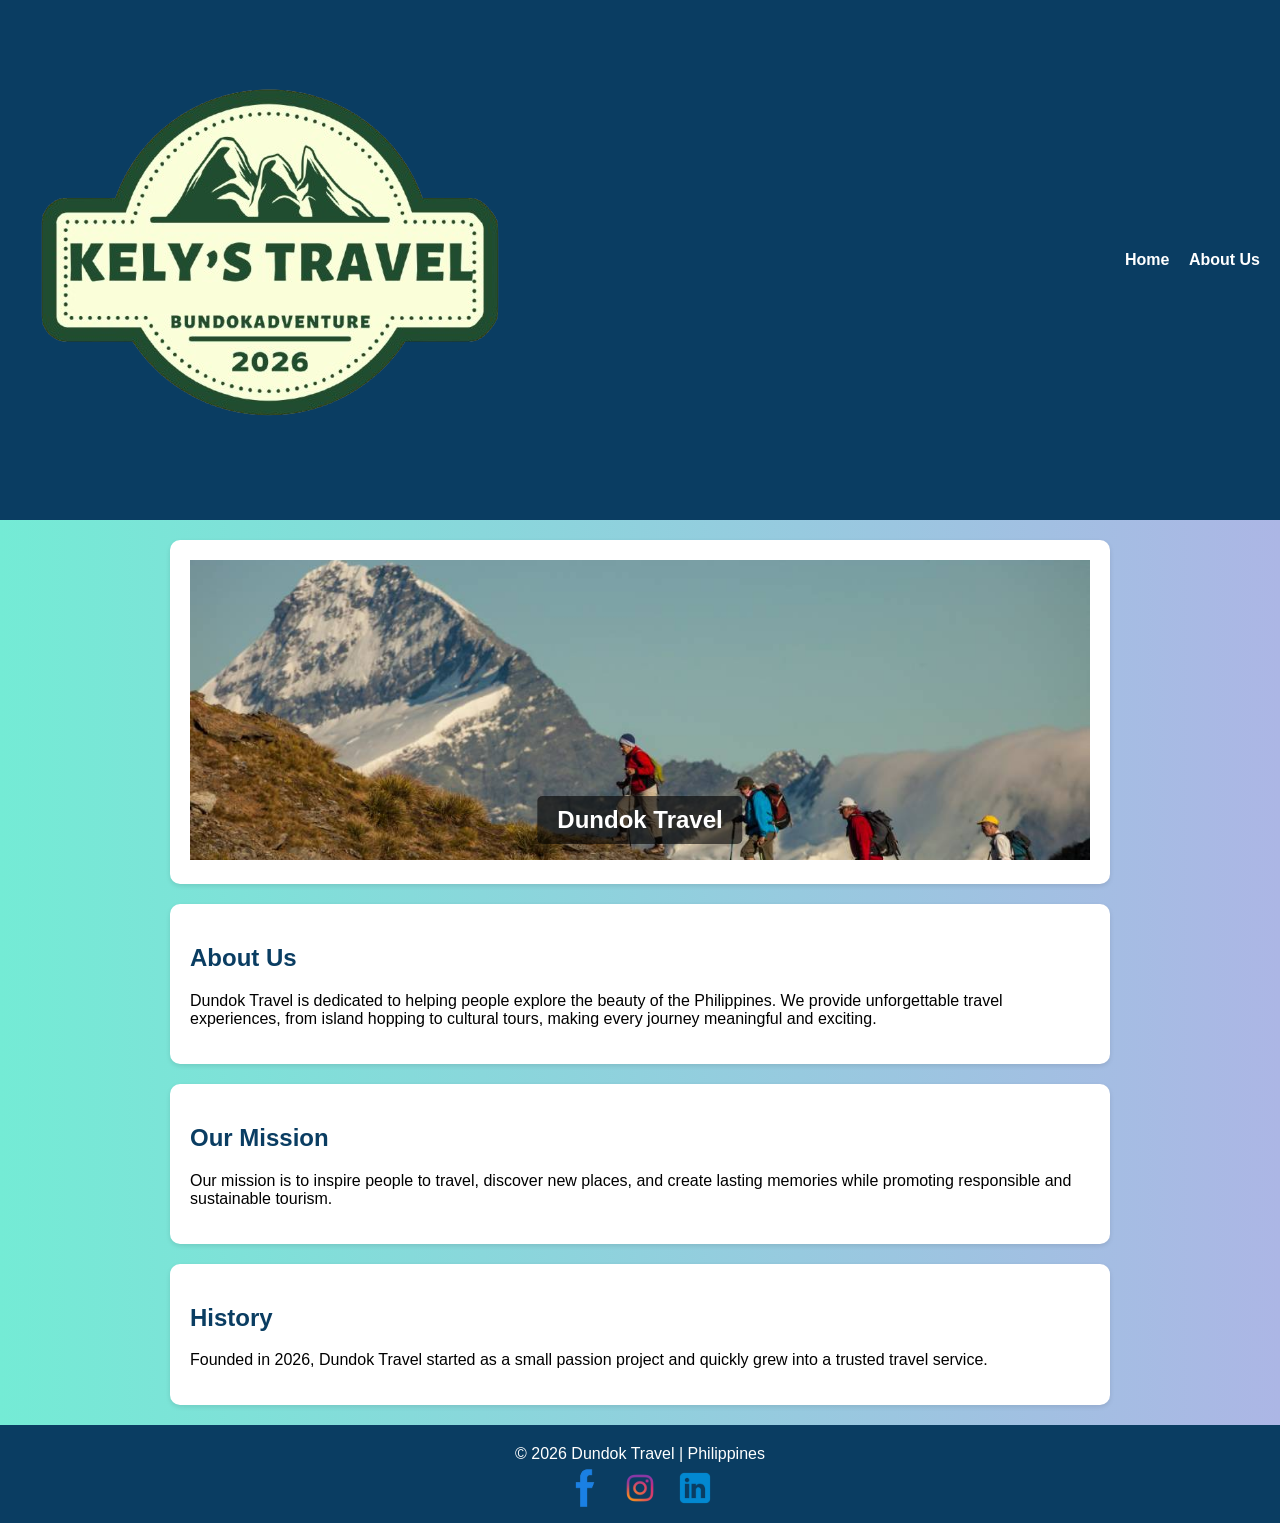
==== wwr/about.html @ b3a4defd "Fix class name for logo image in about.html" ====
<!DOCTYPE html>
<html lang="en">
<head>
    <meta charset="UTF-8">
    <meta name="viewport" content="width=device-width, initial-scale=1.0">
    <title>Dundok Travel</title>
    <link rel="stylesheet" href="styles/rafting.css">
</head>

<body>

<header>
    <img src="Logo.png" alt="Dundok Travel Logo" class="Logo">

    <nav>
        <a href="../index.html">Home</a>
        <a href="#">About Us</a>
    </nav>
</header>

<main>

    <section class="hero">
        <img src="Mountain.jpg" alt="Mountain">
        <h1>Dundok Travel</h1>
    </section>

    <section>
        <h2>About Us</h2>
        <p>
            Dundok Travel is dedicated to helping people explore the beauty of the Philippines.
            We provide unforgettable travel experiences, from island hopping to cultural tours,
            making every journey meaningful and exciting.
        </p>
    </section>

    <section>
        <h2>Our Mission</h2>
        <p>
            Our mission is to inspire people to travel, discover new places, and create lasting
            memories while promoting responsible and sustainable tourism.
        </p>
    </section>

    <section>
        <h2>History</h2>
        <p>
            Founded in 2026, Dundok Travel started as a small passion project and quickly grew
            into a trusted travel service.
        </p>
    </section>

</main>

<footer>
    <p>© 2026 Dundok Travel | Philippines</p>

    <div class="social">
        <img src="fb.png" alt="Facebook">
        <img src="insta.png" alt="Instagram">
        <img src="linkedIn.png" alt="LinkedIn">
    </div>
</footer>

</body>
</html>
---- wwr/styles/rafting.css ----
body {
    margin: 0;
    font-family: Arial, sans-serif;
    background: linear-gradient(to right, #74ebd5, #acb6e5);
}

/* HEADER */
header {
    display: flex;
    justify-content: space-between;
    align-items: center;
    background-color: #0a3d62;
    padding: 10px 20px;
}

.logo {
    width: 60px;
}

nav a {
    color: white;
    margin-left: 15px;
    text-decoration: none;
    font-weight: bold;
}

/* HERO */
.hero {
    position: relative;
    text-align: center;
}

.hero img {
    width: 100%;
    max-height: 300px;
    object-fit: cover;
}

.hero h1 {
    position: absolute;
    bottom: 20px;
    left: 50%;
    transform: translateX(-50%);
    color: white;
    background: rgba(0,0,0,0.6);
    padding: 10px 20px;
    border-radius: 5px;
}

/* CONTENT SECTIONS */
section {
    background-color: white;
    margin: 20px auto;
    padding: 20px;
    width: 90%;
    max-width: 900px;
    border-radius: 10px;
    box-shadow: 0 2px 5px rgba(0,0,0,0.1);
}

h2 {
    color: #0a3d62;
}

/* FOOTER */
footer {
    background-color: #0a3d62;
    color: white;
    text-align: center;
    padding: 15px;
}

footer p {
    margin: 5px 0;
}

/* SOCIAL ICONS FIX */
.social {
    display: flex;
    justify-content: center;
    gap: 15px;
}

.social img {
    width: 40px;
    height: 40px;
    object-fit: contain;
}
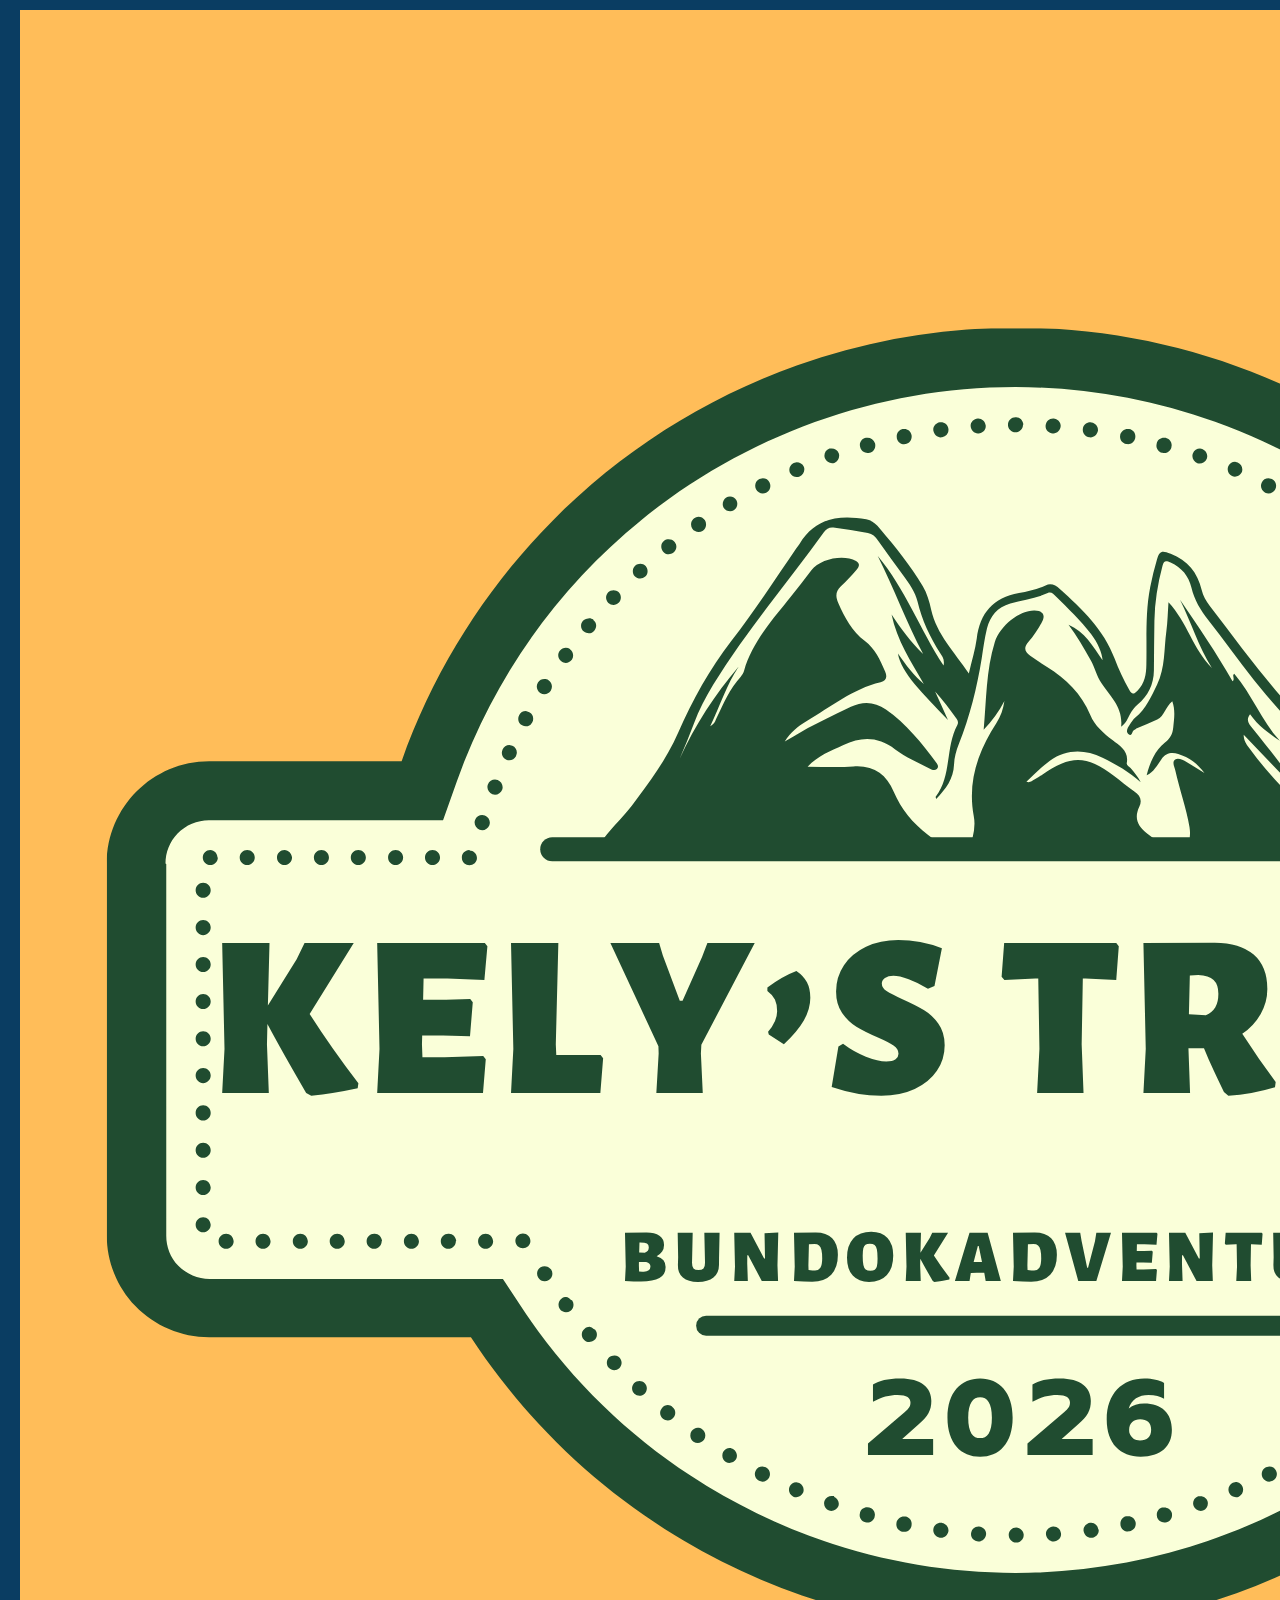
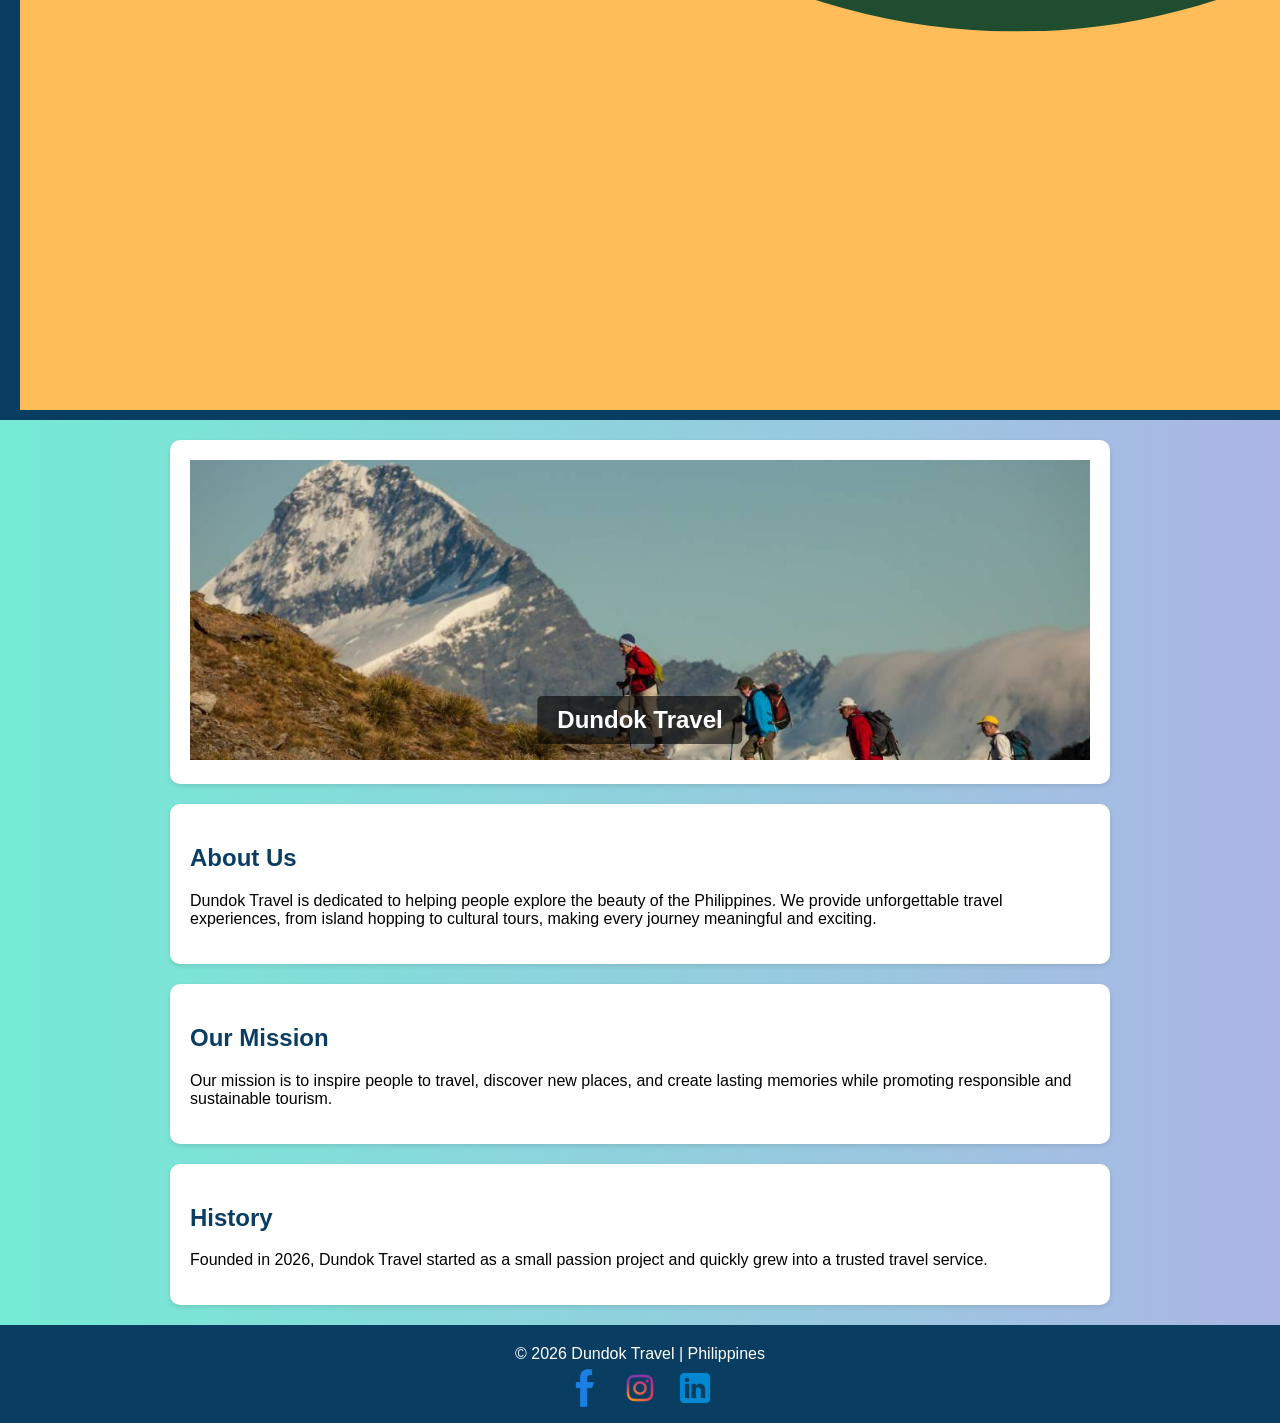
==== commit ba276ac7: "Fix logo image filename in about.html" ====
--- a/wwr/about.html
+++ b/wwr/about.html
@@ -10,7 +10,7 @@
 <body>
 
 <header>
-    <img src="Logo.png" alt="Dundok Travel Logo" class="Logo">
+    <img src="logo.png" alt="Dundok Travel Logo" class="Logo">
 
     <nav>
         <a href="../index.html">Home</a>
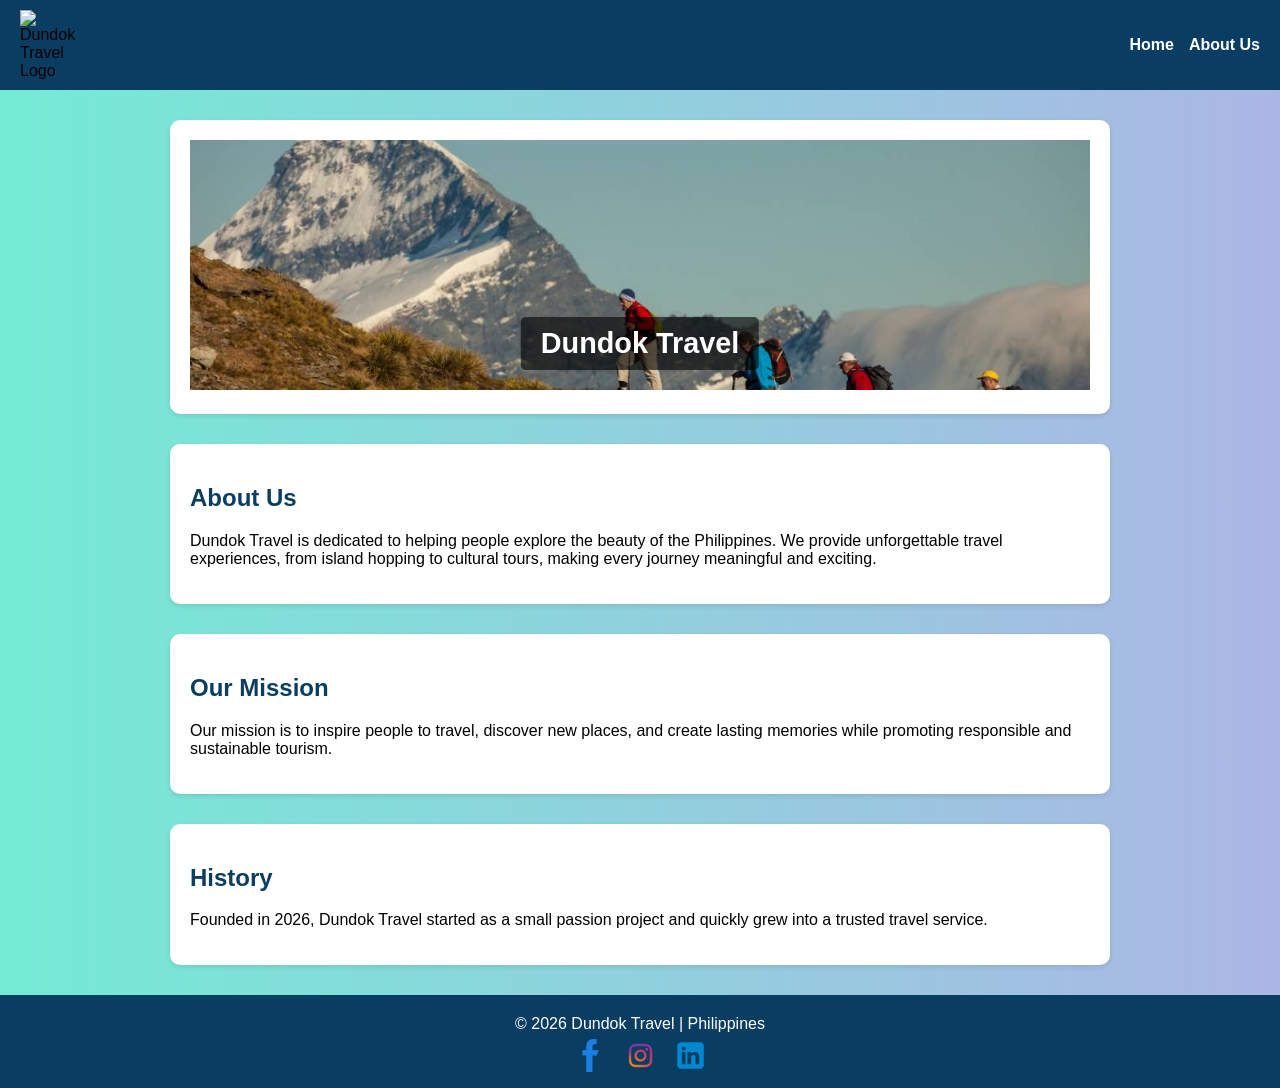
==== commit c2ead853: "Update logo image source path in about.html" ====
--- a/wwr/about.html
+++ b/wwr/about.html
@@ -10,7 +10,7 @@
 <body>
 
 <header>
-    <img src="logo.png" alt="Dundok Travel Logo" class="Logo">
+    <img src="images/logo.png" alt="Dundok Travel Logo" class="logo">
 
     <nav>
         <a href="../index.html">Home</a>
--- a/wwr/styles/rafting.css
+++ b/wwr/styles/rafting.css
@@ -2,6 +2,7 @@
     margin: 0;
     font-family: Arial, sans-serif;
     background: linear-gradient(to right, #74ebd5, #acb6e5);
+    min-height: 100vh;
 }
 
 /* HEADER */
@@ -13,8 +14,16 @@
     padding: 10px 20px;
 }
 
+/* LOGO */
 .logo {
-    width: 60px;
+    width: 60px; 
+    height: auto;
+}
+
+/* NAVIGATION */
+nav {
+    display: flex;
+    flex-wrap: wrap;
 }
 
 nav a {
@@ -22,6 +31,11 @@
     margin-left: 15px;
     text-decoration: none;
     font-weight: bold;
+}
+
+nav a:hover {
+    color: #f1c40f;
+    text-decoration: underline;
 }
 
 /* HERO */
@@ -32,7 +46,7 @@
 
 .hero img {
     width: 100%;
-    max-height: 300px;
+    height: 250px; /* FIXED HEIGHT */
     object-fit: cover;
 }
 
@@ -45,17 +59,23 @@
     background: rgba(0,0,0,0.6);
     padding: 10px 20px;
     border-radius: 5px;
+    font-size: 1.8rem;
 }
 
 /* CONTENT SECTIONS */
 section {
     background-color: white;
-    margin: 20px auto;
+    margin: 30px auto;
     padding: 20px;
-    width: 90%;
+    width: 95%;
     max-width: 900px;
     border-radius: 10px;
     box-shadow: 0 2px 5px rgba(0,0,0,0.1);
+    transition: transform 0.2s ease;
+}
+
+section:hover {
+    transform: translateY(-5px);
 }
 
 h2 {
@@ -74,7 +94,7 @@
     margin: 5px 0;
 }
 
-/* SOCIAL ICONS FIX */
+/* SOCIAL ICONS */
 .social {
     display: flex;
     justify-content: center;
@@ -82,7 +102,32 @@
 }
 
 .social img {
-    width: 40px;
-    height: 40px;
+    width: 35px;
+    height: 35px;
     object-fit: contain;
 }
+
+.social img:hover {
+    transform: scale(1.1);
+}
+
+/* MOBILE RESPONSIVE */
+@media (max-width: 600px) {
+    .hero img {
+        height: 180px;
+    }
+
+    .logo {
+        width: 90px;
+    }
+
+    nav a {
+        margin-left: 10px;
+        font-size: 14px;
+    }
+
+    .hero h1 {
+        font-size: 1.2rem;
+        padding: 8px 15px;
+    }
+}
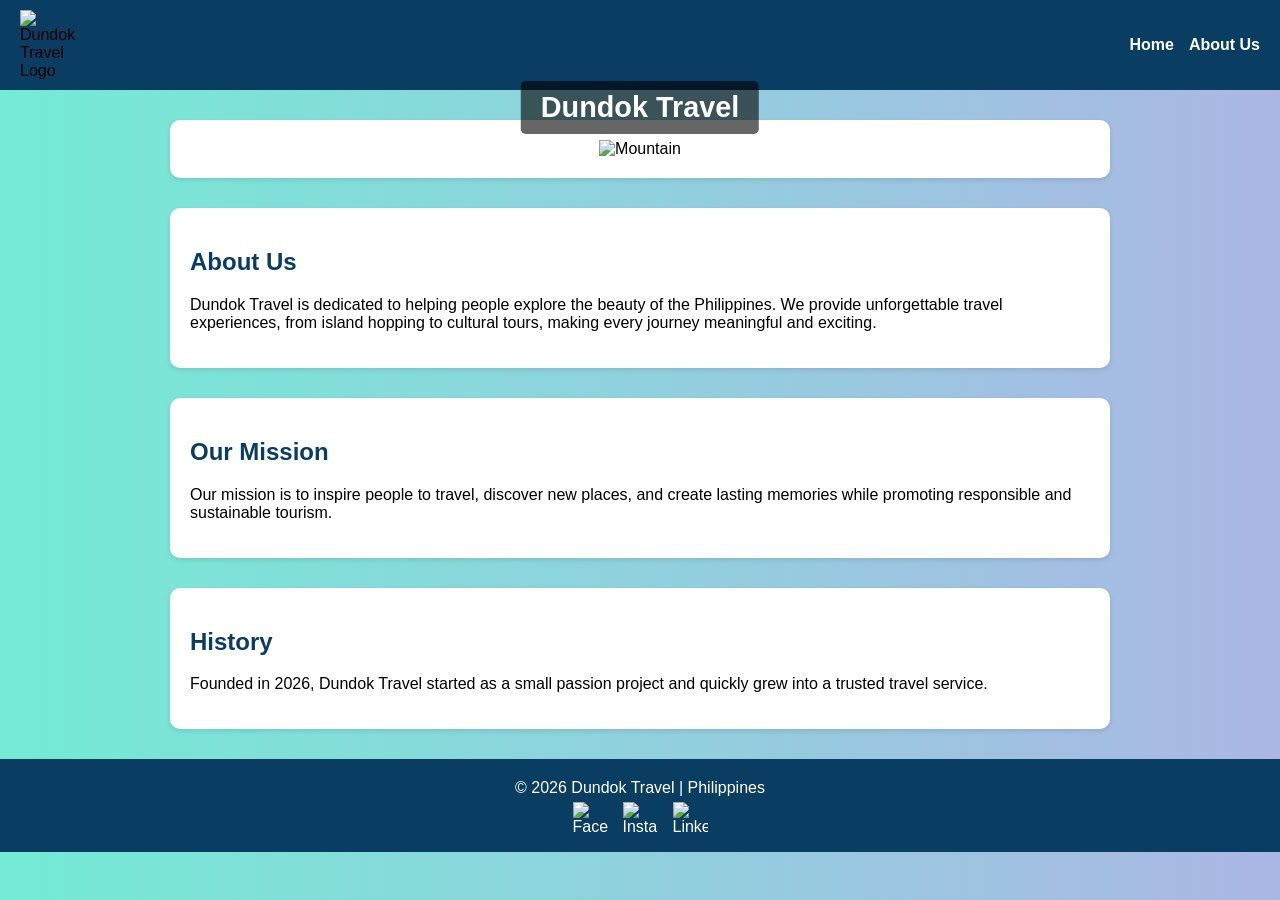
==== commit efff4e95: "Update image paths in about.html" ====
--- a/wwr/about.html
+++ b/wwr/about.html
@@ -21,7 +21,7 @@
 <main>
 
     <section class="hero">
-        <img src="Mountain.jpg" alt="Mountain">
+        <img src="images/Mountain.jpg" alt="Mountain">
         <h1>Dundok Travel</h1>
     </section>
 
@@ -56,9 +56,9 @@
     <p>© 2026 Dundok Travel | Philippines</p>
 
     <div class="social">
-        <img src="fb.png" alt="Facebook">
-        <img src="insta.png" alt="Instagram">
-        <img src="linkedIn.png" alt="LinkedIn">
+        <img src="images/fb.png" alt="Facebook">
+        <img src="images/insta.png" alt="Instagram">
+        <img src="images/linkedIn.png" alt="LinkedIn">
     </div>
 </footer>
 
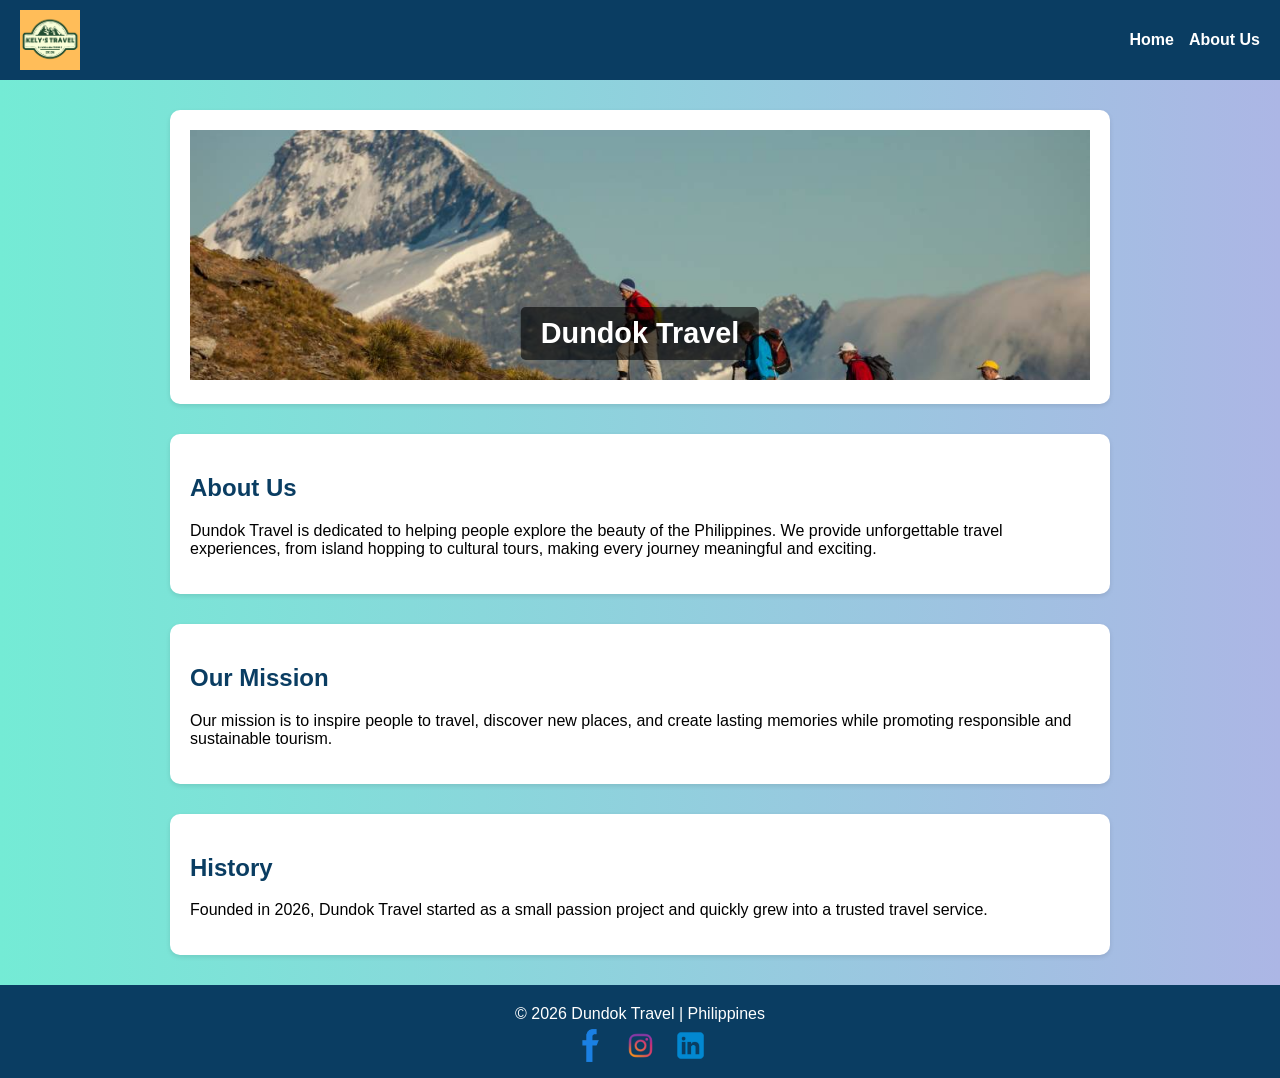
==== commit d7bbe410: "Update image paths in about.html" ====
--- a/wwr/about.html
+++ b/wwr/about.html
@@ -10,18 +10,18 @@
 <body>
 
 <header>
-    <img src="images/logo.png" alt="Dundok Travel Logo" class="logo">
+    <img src="logo.png" alt="Dundok Travel Logo" class="logo">
 
     <nav>
         <a href="../index.html">Home</a>
-        <a href="#">About Us</a>
+        <a href="about.html">About Us</a>
     </nav>
 </header>
 
 <main>
 
     <section class="hero">
-        <img src="images/Mountain.jpg" alt="Mountain">
+        <img src="Mountain.jpg" alt="Mountain">
         <h1>Dundok Travel</h1>
     </section>
 
@@ -56,9 +56,9 @@
     <p>© 2026 Dundok Travel | Philippines</p>
 
     <div class="social">
-        <img src="images/fb.png" alt="Facebook">
-        <img src="images/insta.png" alt="Instagram">
-        <img src="images/linkedIn.png" alt="LinkedIn">
+        <img src="fb.png" alt="Facebook">
+        <img src="insta.png" alt="Instagram">
+        <img src="linkedIn.png" alt="LinkedIn">
     </div>
 </footer>
 
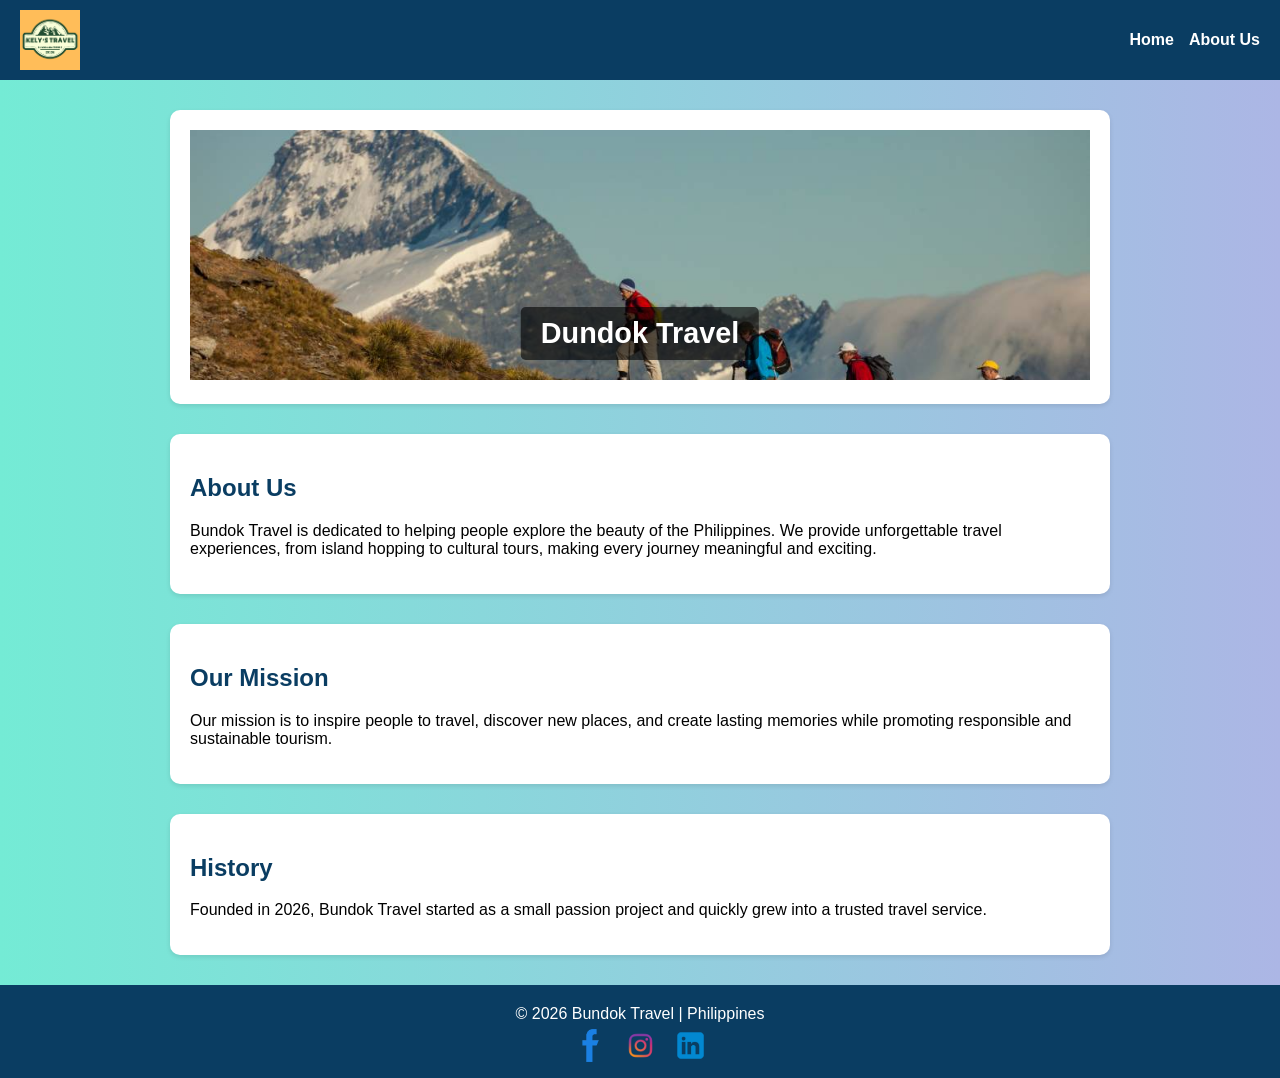
==== commit 6e7ff5ae: "Rename Dundok Travel to Bundok Travel" ====
--- a/wwr/about.html
+++ b/wwr/about.html
@@ -3,14 +3,14 @@
 <head>
     <meta charset="UTF-8">
     <meta name="viewport" content="width=device-width, initial-scale=1.0">
-    <title>Dundok Travel</title>
+    <title>Bundok Travel</title>
     <link rel="stylesheet" href="styles/rafting.css">
 </head>
 
 <body>
 
 <header>
-    <img src="logo.png" alt="Dundok Travel Logo" class="logo">
+    <img src="logo.png" alt="Bundok Travel Logo" class="logo">
 
     <nav>
         <a href="../index.html">Home</a>
@@ -28,7 +28,7 @@
     <section>
         <h2>About Us</h2>
         <p>
-            Dundok Travel is dedicated to helping people explore the beauty of the Philippines.
+            Bundok Travel is dedicated to helping people explore the beauty of the Philippines.
             We provide unforgettable travel experiences, from island hopping to cultural tours,
             making every journey meaningful and exciting.
         </p>
@@ -45,7 +45,7 @@
     <section>
         <h2>History</h2>
         <p>
-            Founded in 2026, Dundok Travel started as a small passion project and quickly grew
+            Founded in 2026, Bundok Travel started as a small passion project and quickly grew
             into a trusted travel service.
         </p>
     </section>
@@ -53,7 +53,7 @@
 </main>
 
 <footer>
-    <p>© 2026 Dundok Travel | Philippines</p>
+    <p>© 2026 Bundok Travel | Philippines</p>
 
     <div class="social">
         <img src="fb.png" alt="Facebook">
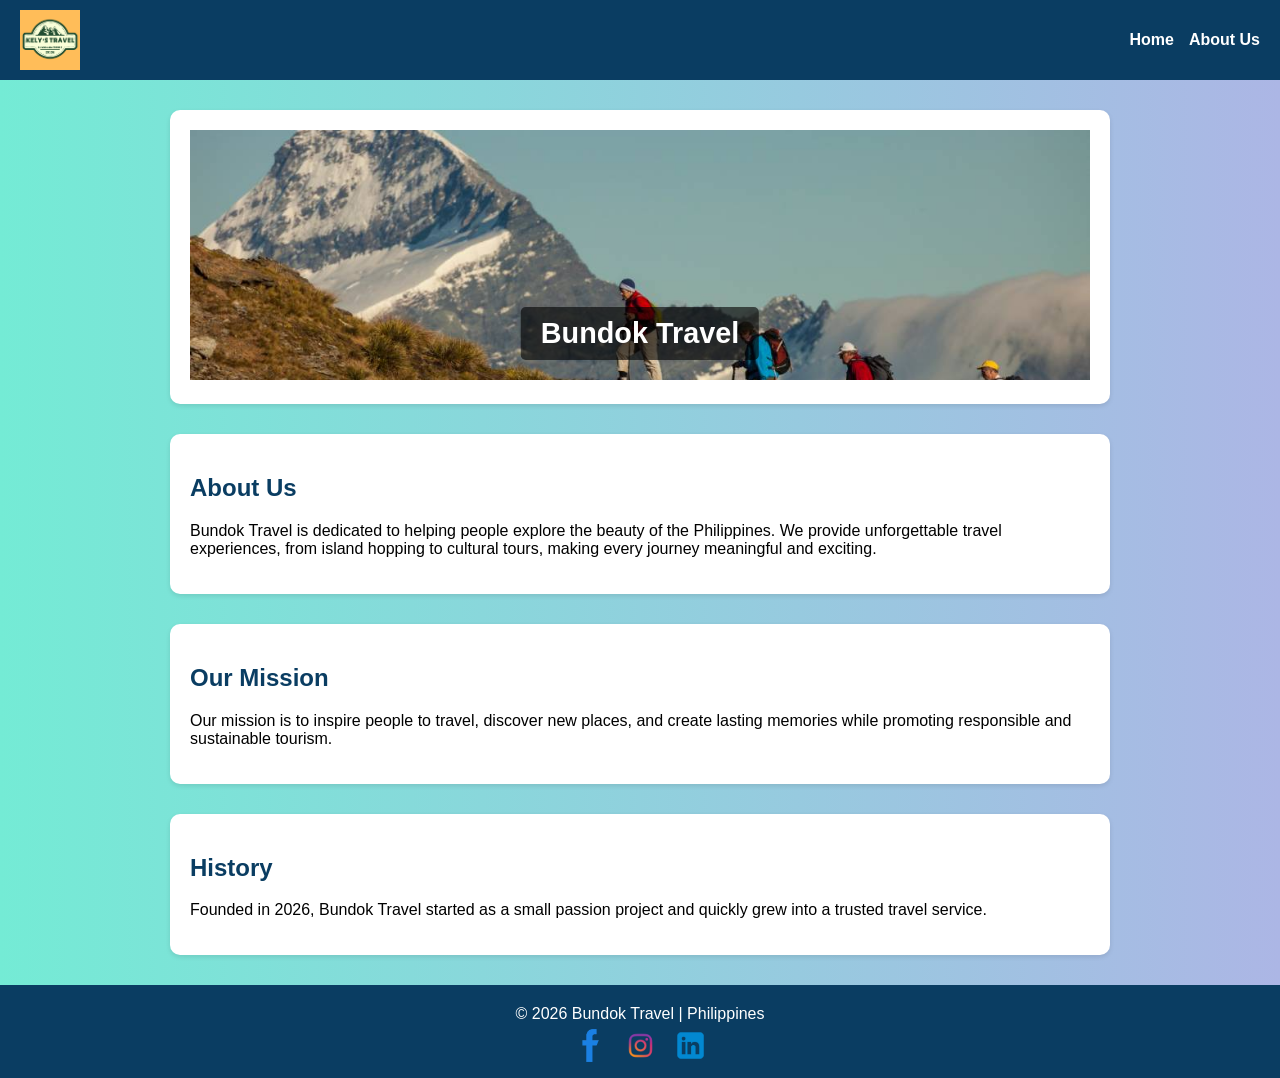
==== commit ef565a8d: "Update about.html" ====
--- a/wwr/about.html
+++ b/wwr/about.html
@@ -22,7 +22,7 @@
 
     <section class="hero">
         <img src="Mountain.jpg" alt="Mountain">
-        <h1>Dundok Travel</h1>
+        <h1>Bundok Travel</h1>
     </section>
 
     <section>
